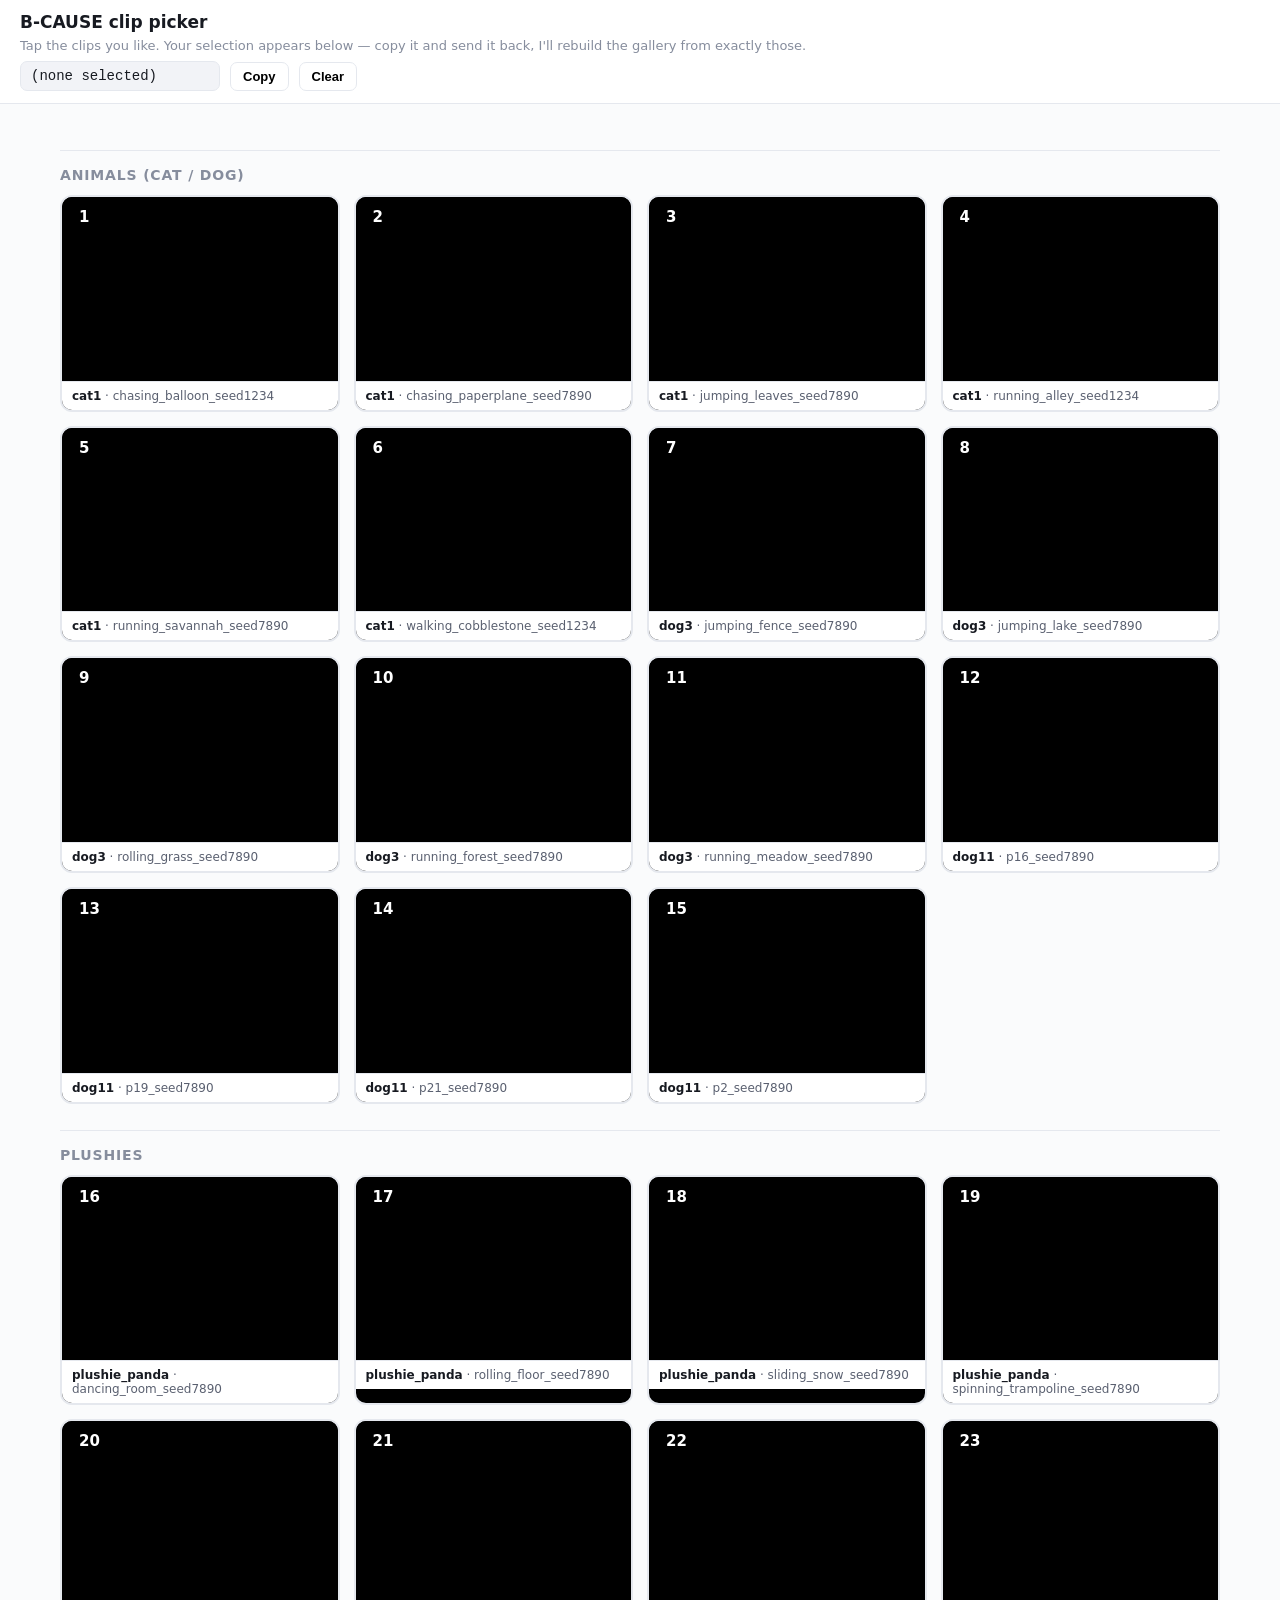
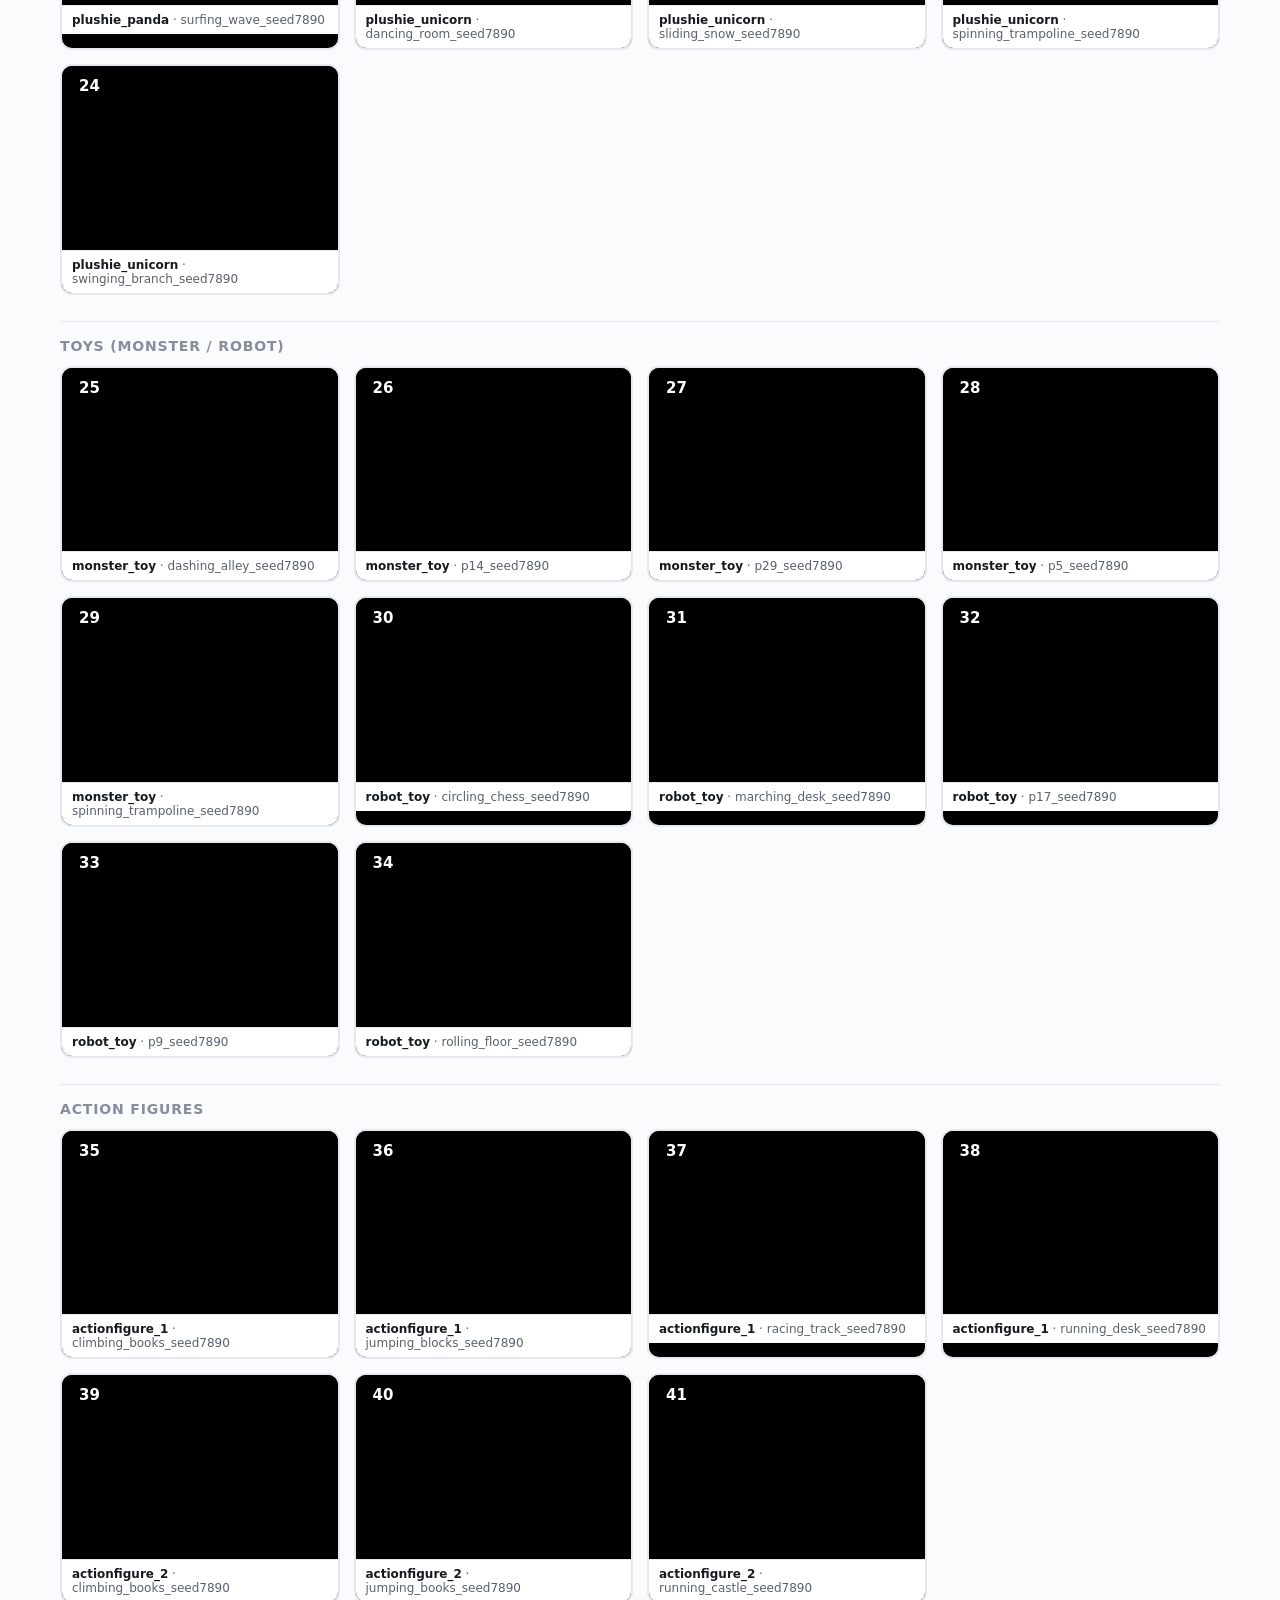
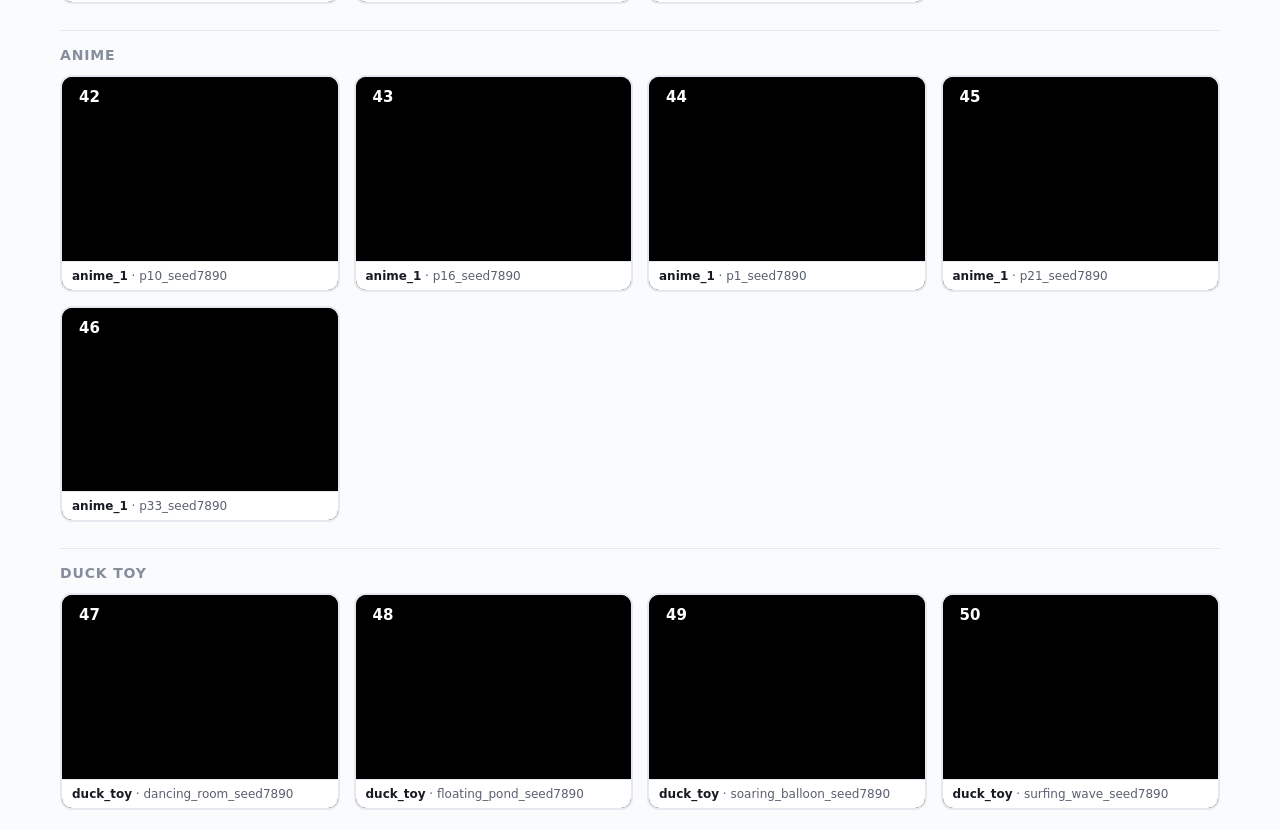
==== picker.html @ 15492db7 "Add clip picker page: 50 candidate clips, tap-to-select, for user-driven curation Co-Authored-By: Cl" ====
<!DOCTYPE html>
<html lang="en">
<head>
<meta charset="utf-8">
<meta name="viewport" content="width=device-width, initial-scale=1">
<title>B-CAUSE — clip picker</title>
<style>
  :root{--ink:#171a21;--muted:#868d9d;--line:#e5e8ee;--accent:#3f43c8;--ok:#12855b;}
  *{box-sizing:border-box}
  body{margin:0;font-family:Inter,system-ui,-apple-system,"Segoe UI",Roboto,sans-serif;color:var(--ink);background:#fafbfc}
  .bar{position:sticky;top:0;z-index:10;background:rgba(255,255,255,.92);backdrop-filter:blur(8px);
    border-bottom:1px solid var(--line);padding:12px 20px}
  .bar h1{font-size:17px;margin:0 0 6px}
  .bar p{margin:0;font-size:13px;color:var(--muted)}
  .selbox{display:flex;gap:10px;align-items:center;margin-top:8px;flex-wrap:wrap}
  .selbox code{background:#f2f3f7;border:1px solid var(--line);border-radius:7px;padding:6px 10px;
    font-size:14px;min-width:200px;display:inline-block}
  .selbox button{font-size:13px;font-weight:600;border:1px solid var(--line);background:#fff;border-radius:7px;
    padding:6px 12px;cursor:pointer}
  .selbox button:hover{border-color:var(--muted)}
  .wrap{max-width:1200px;margin:0 auto;padding:20px}
  h2.grp{font-size:14px;text-transform:uppercase;letter-spacing:.06em;color:var(--muted);
    margin:26px 0 12px;border-top:1px solid var(--line);padding-top:16px}
  .grid{display:grid;grid-template-columns:repeat(4,1fr);gap:14px}
  @media(max-width:900px){.grid{grid-template-columns:repeat(2,1fr)}}
  @media(max-width:560px){.grid{grid-template-columns:1fr}}
  .card{border:2px solid var(--line);border-radius:12px;overflow:hidden;background:#000;cursor:pointer;
    position:relative;transition:border-color .12s, transform .12s}
  .card:hover{transform:translateY(-2px)}
  .card.sel{border-color:var(--ok);box-shadow:0 0 0 3px rgba(18,133,91,.18)}
  .card video{width:100%;aspect-ratio:3/2;object-fit:cover;display:block;background:#000}
  .id{position:absolute;top:8px;left:8px;background:rgba(0,0,0,.72);color:#fff;font-weight:700;
    font-size:15px;padding:3px 9px;border-radius:7px;font-variant-numeric:tabular-nums}
  .check{position:absolute;top:8px;right:8px;width:26px;height:26px;border-radius:50%;
    background:rgba(0,0,0,.5);color:#fff;display:none;align-items:center;justify-content:center;font-size:16px}
  .card.sel .check{display:flex;background:var(--ok)}
  .meta{background:#fff;padding:7px 10px;font-size:12px;color:#5a6070;border-top:1px solid var(--line)}
  .meta b{color:var(--ink)}
</style>
</head>
<body>
<div class="bar">
  <h1>B-CAUSE clip picker</h1>
  <p>Tap the clips you like. Your selection appears below — copy it and send it back, I'll rebuild the gallery from exactly those.</p>
  <div class="selbox">
    <code id="sel">(none selected)</code>
    <button onclick="copySel()">Copy</button>
    <button onclick="clearSel()">Clear</button>
    <span id="count" style="font-size:13px;color:var(--muted)"></span>
  </div>
</div>
<div class="wrap" id="wrap"></div>
<script>
const SUBJ_LABEL={animal:"Animals (cat / dog)",plushie:"Plushies",toy:"Toys (monster / robot)","action-figure":"Action figures",anime:"Anime","animal-toy":"Duck toy"};
const selected=new Set();
const vobs=new IntersectionObserver(es=>es.forEach(e=>{const v=e.target;
  if(e.isIntersecting){if(!v.dataset.on){v.src=v.dataset.src;v.dataset.on=1}v.play().catch(()=>{})}else v.pause();}),{threshold:.25});
function updateSel(){
  const arr=[...selected].sort((a,b)=>a-b);
  document.getElementById('sel').textContent=arr.length?arr.join(', '):'(none selected)';
  document.getElementById('count').textContent=arr.length?arr.length+' selected':'';
}
function copySel(){const t=[...selected].sort((a,b)=>a-b).join(', ');navigator.clipboard&&navigator.clipboard.writeText(t);}
function clearSel(){selected.clear();document.querySelectorAll('.card.sel').forEach(c=>c.classList.remove('sel'));updateSel();}
fetch('data/picker.json',{cache:'no-store'}).then(r=>r.json()).then(items=>{
  const wrap=document.getElementById('wrap');
  const groups={};
  items.forEach(it=>{(groups[it.category]=groups[it.category]||[]).push(it)});
  Object.keys(groups).forEach(cat=>{
    const h=document.createElement('h2');h.className='grp';h.textContent=SUBJ_LABEL[cat]||cat;wrap.appendChild(h);
    const g=document.createElement('div');g.className='grid';
    groups[cat].forEach(it=>{
      const card=document.createElement('div');card.className='card';card.dataset.n=it.n;
      card.innerHTML=`<div class="id">${it.n}</div><div class="check">✓</div>
        <video muted loop playsinline preload="none" data-src="${it.video}"></video>
        <div class="meta"><b>${it.subject}</b> · ${it.file.replace('.mp4','')}</div>`;
      card.addEventListener('click',()=>{
        if(selected.has(it.n)){selected.delete(it.n);card.classList.remove('sel');}
        else{selected.add(it.n);card.classList.add('sel');}
        updateSel();
      });
      vobs.observe(card.querySelector('video'));
      g.appendChild(card);
    });
    wrap.appendChild(g);
  });
});
</script>
</body>
</html>
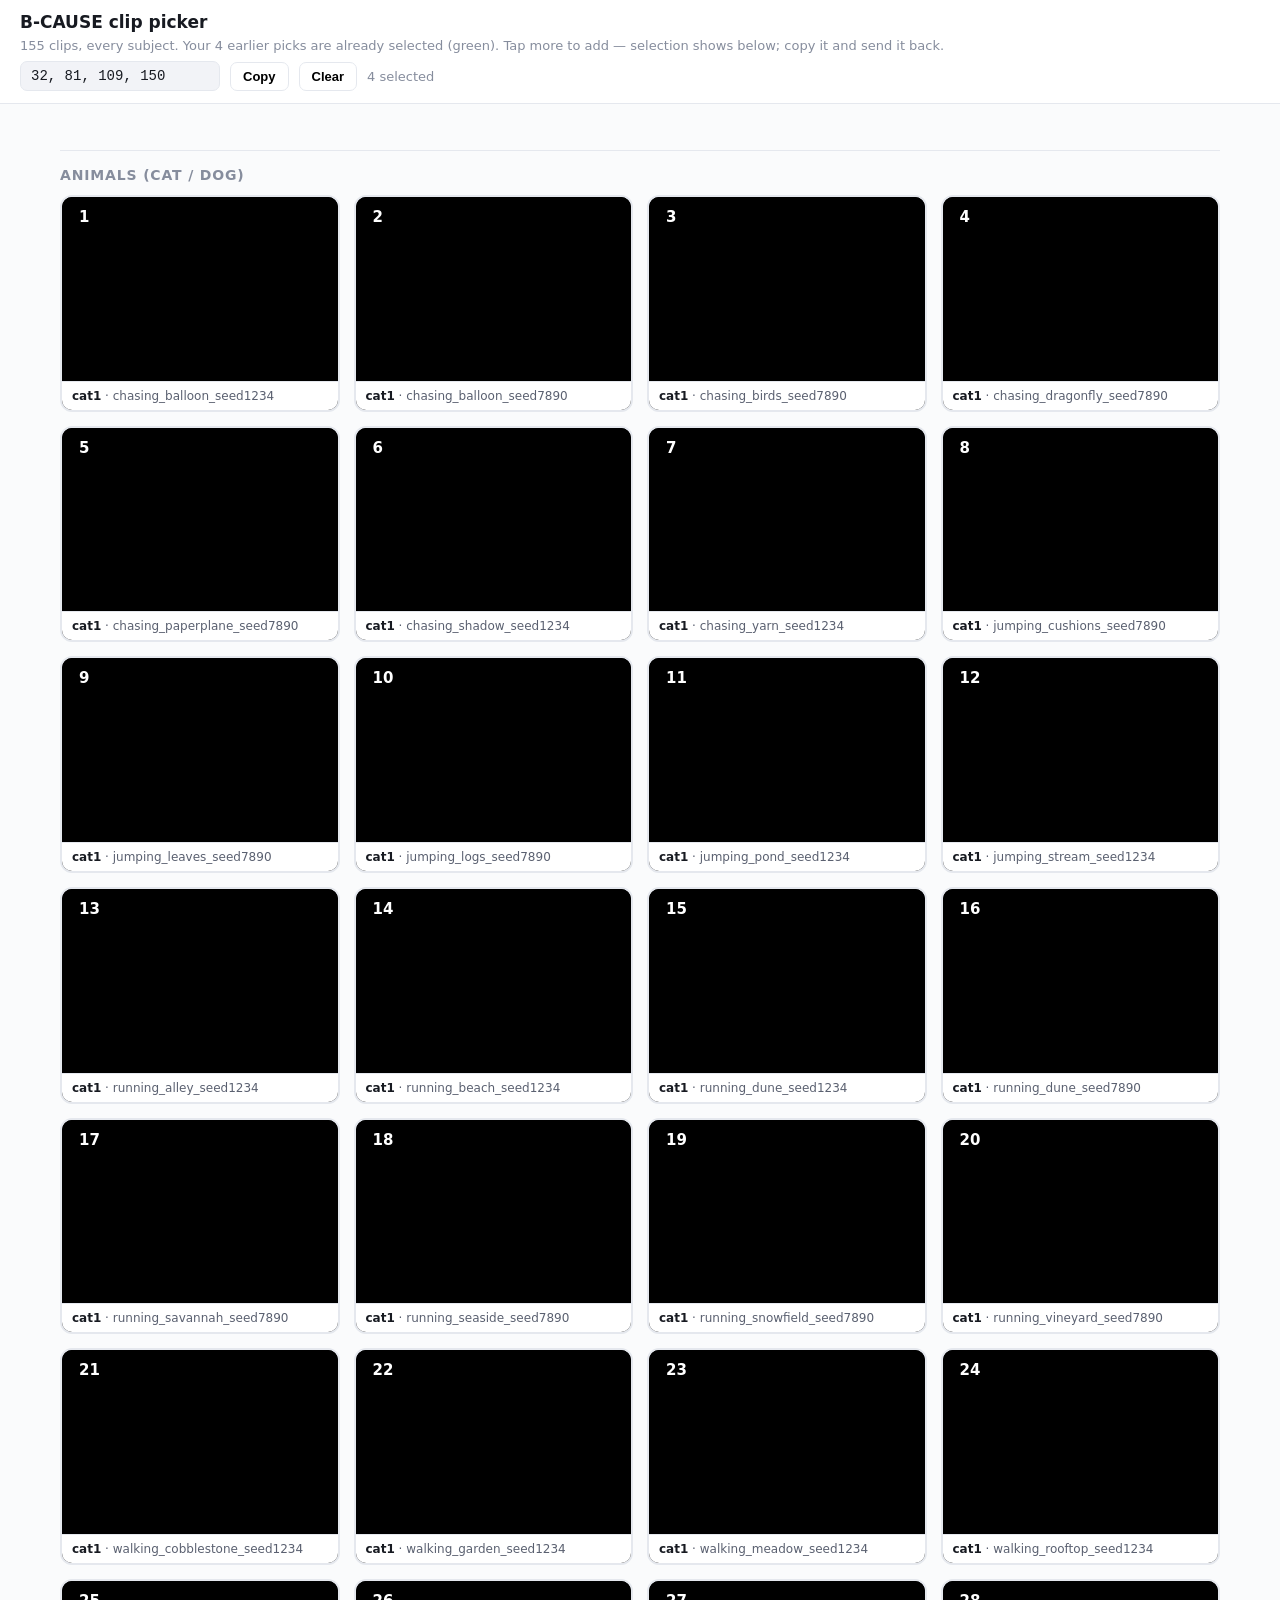
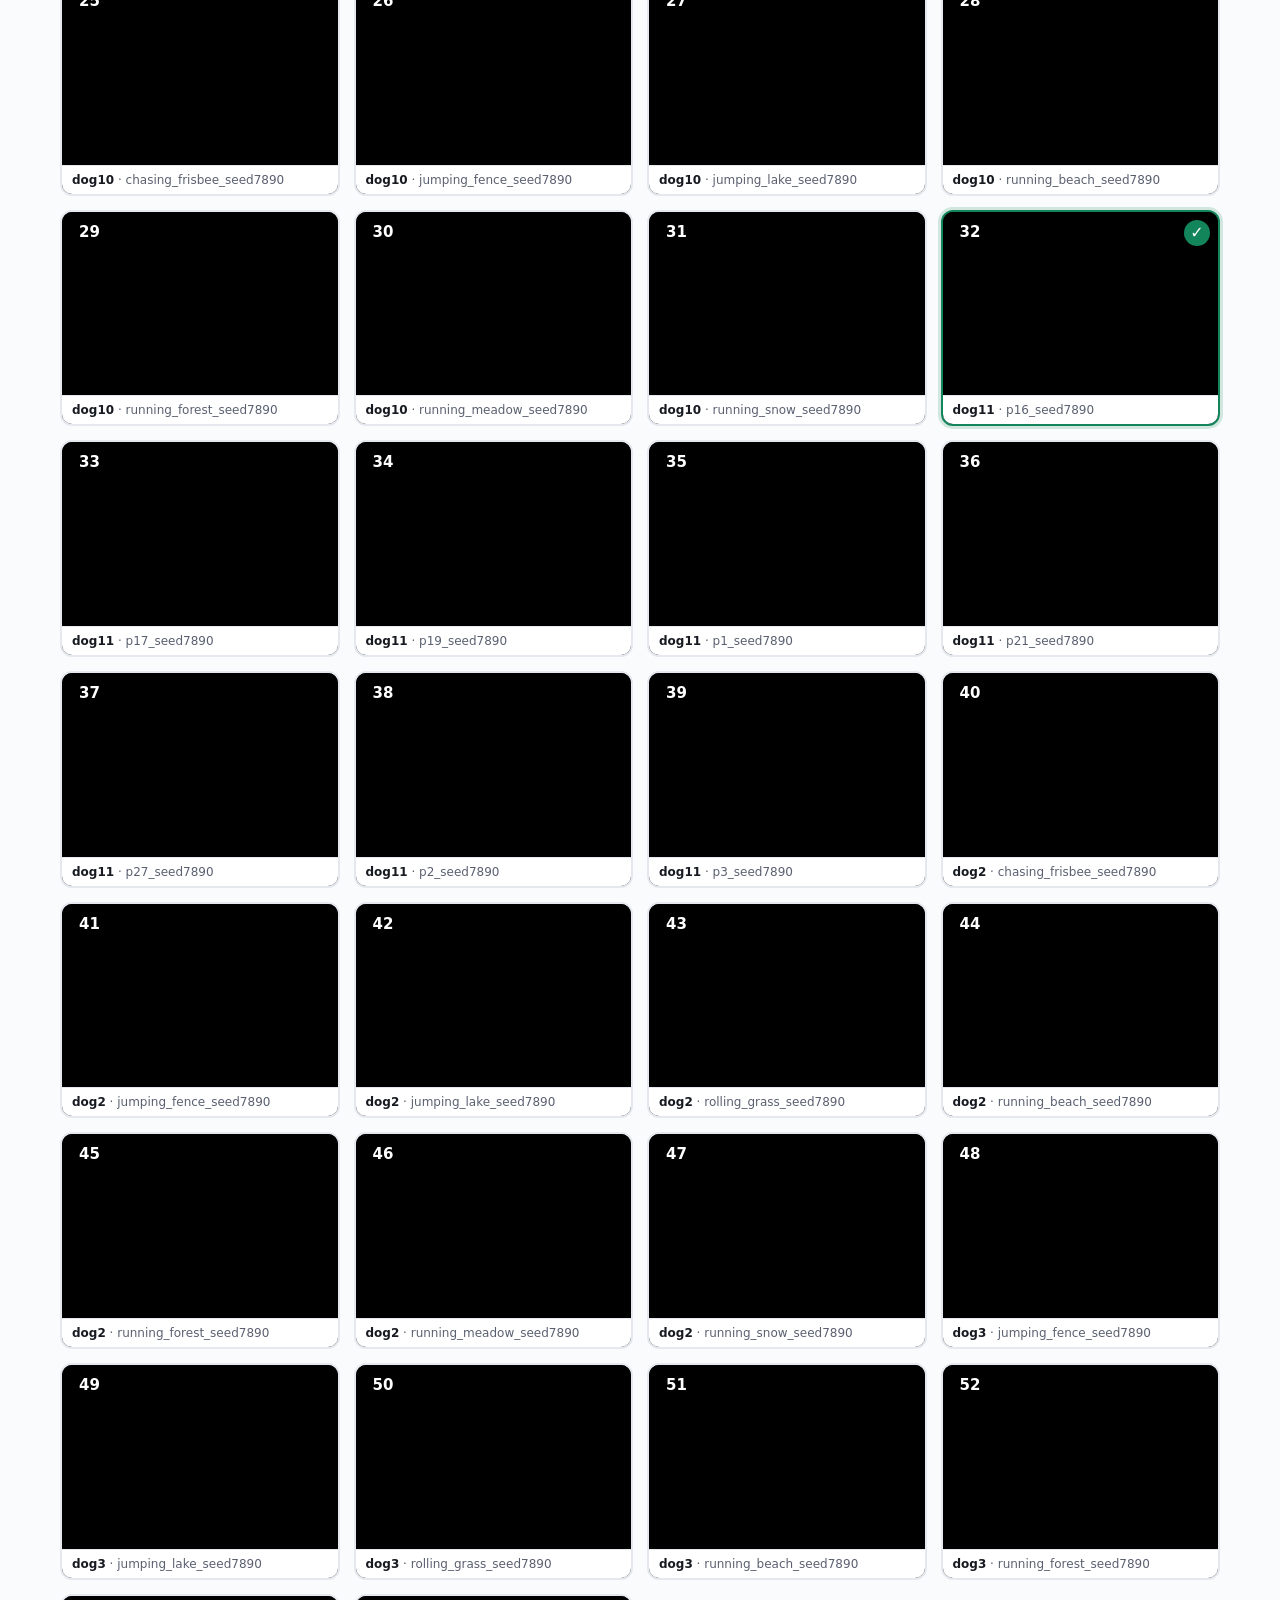
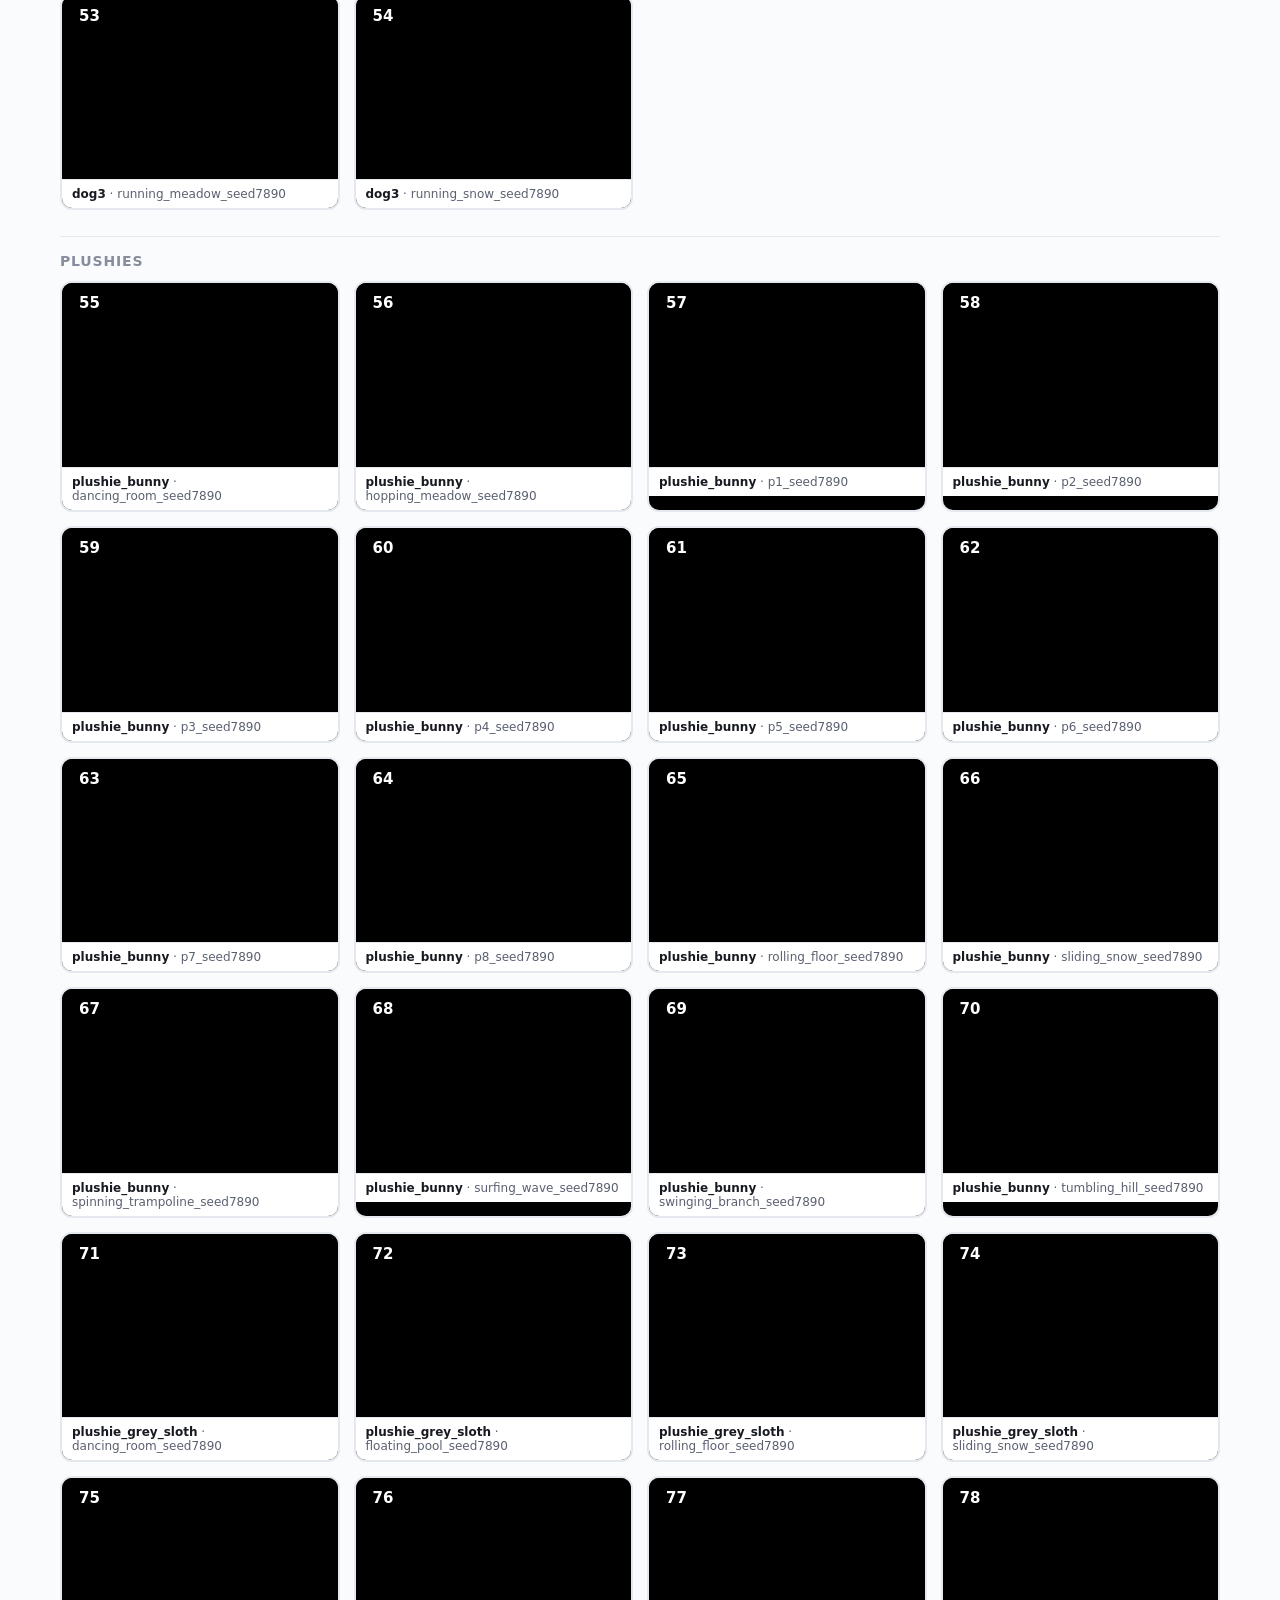
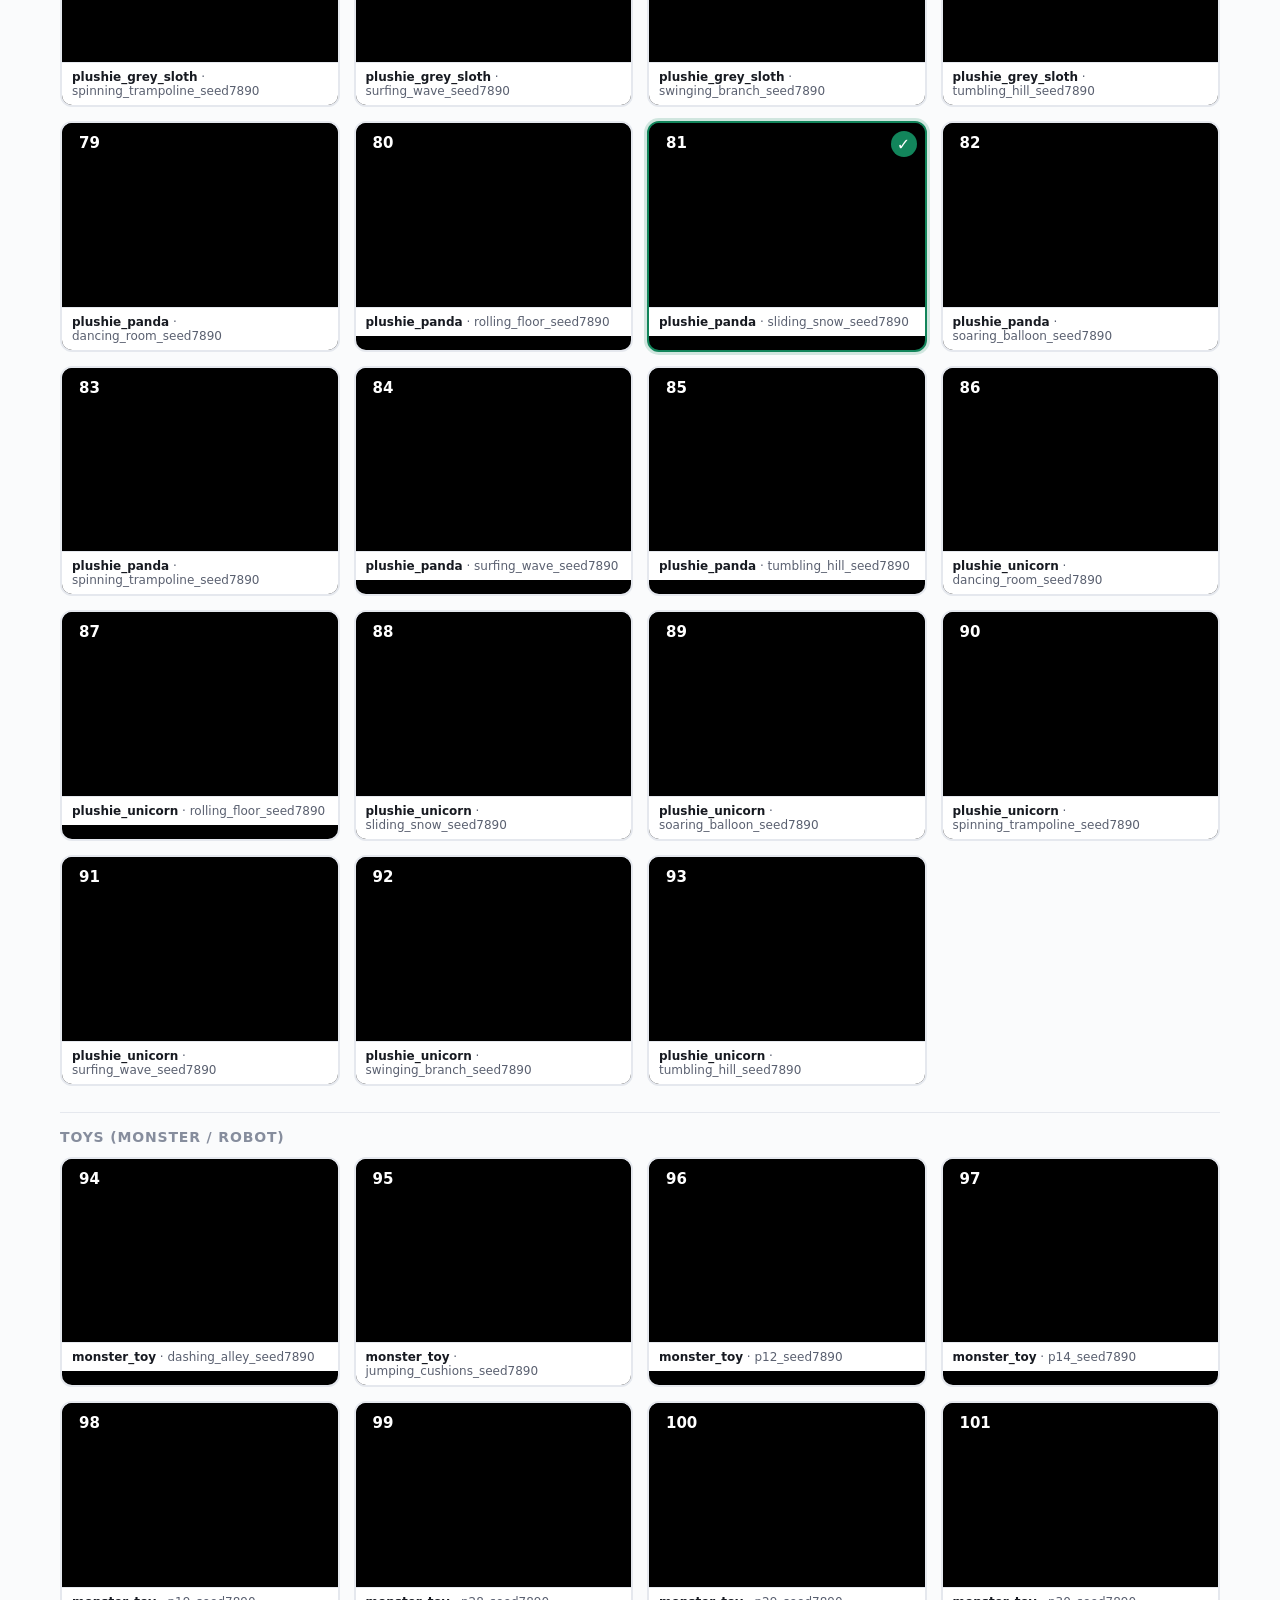
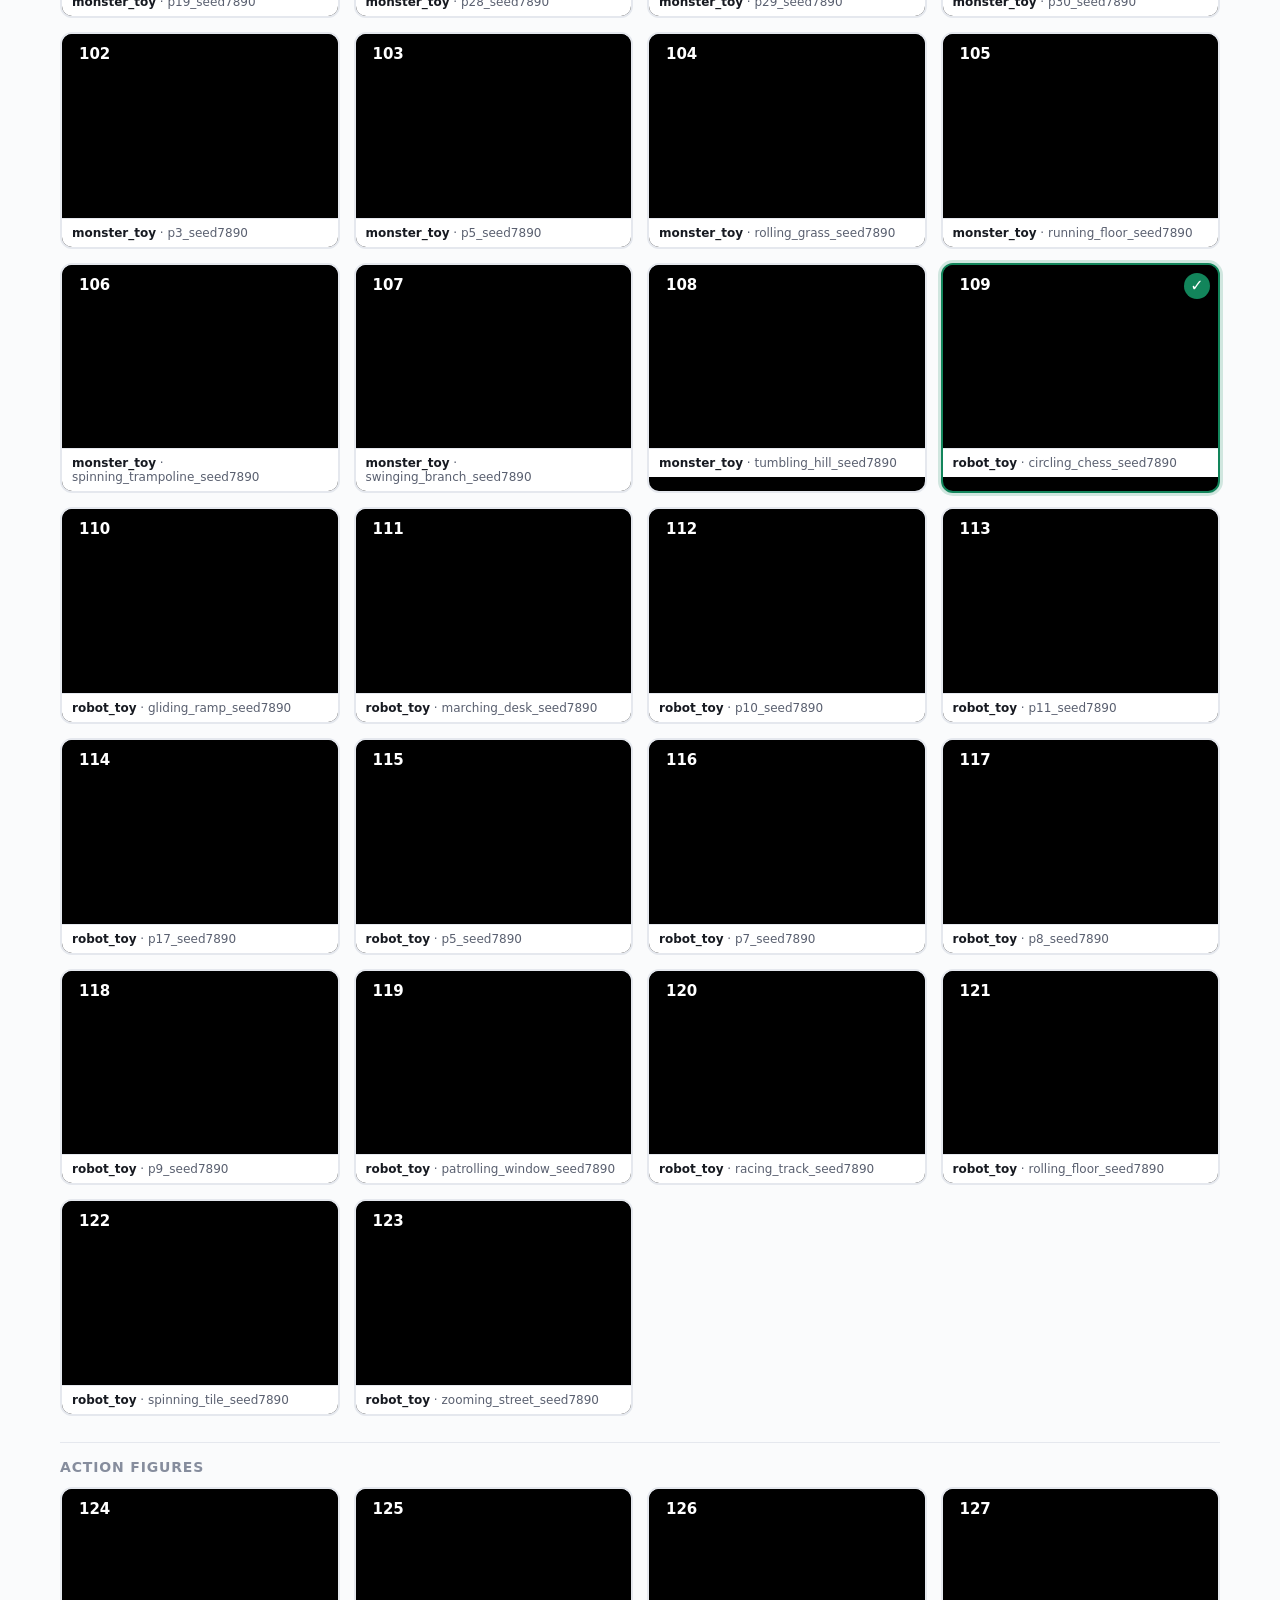
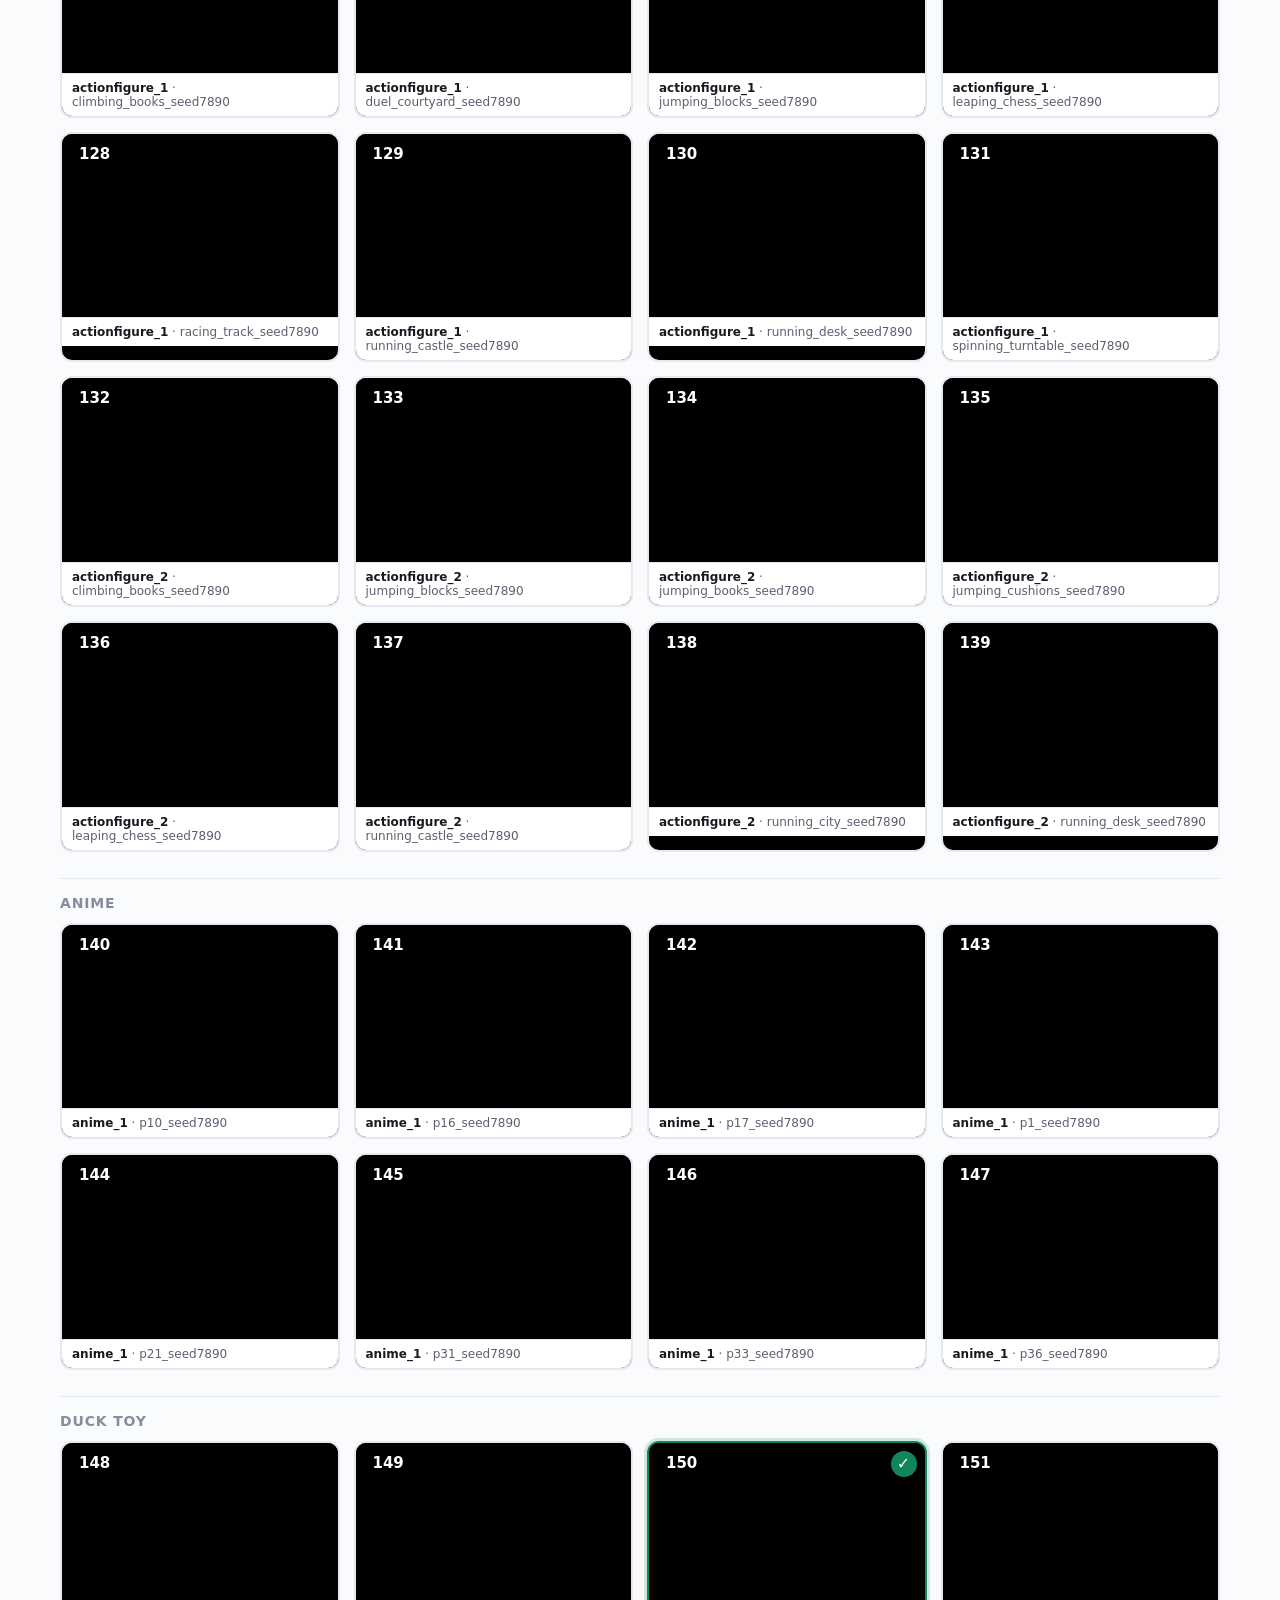
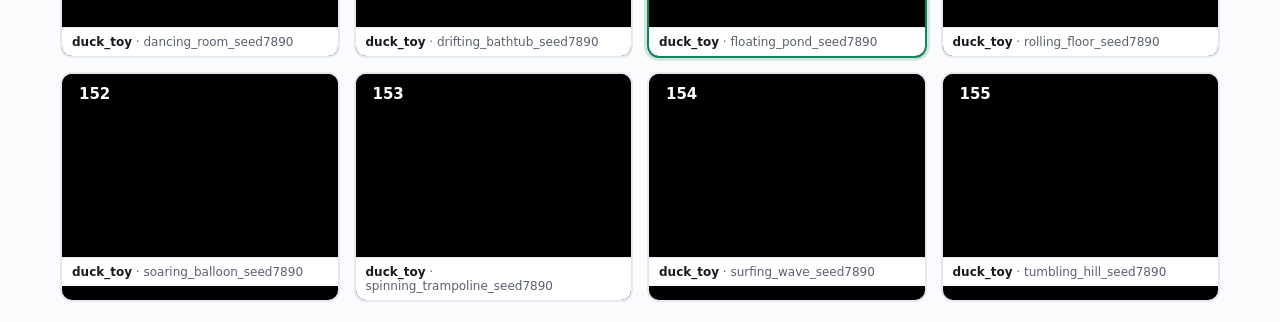
==== commit 9bf5b377: "Expand clip picker to 155 clips (all subjects); pre-select user's 4 earlier picks Co-Authored-By: Cl" ====
--- a/picker.html
+++ b/picker.html
@@ -41,7 +41,7 @@
 <body>
 <div class="bar">
   <h1>B-CAUSE clip picker</h1>
-  <p>Tap the clips you like. Your selection appears below — copy it and send it back, I'll rebuild the gallery from exactly those.</p>
+  <p>155 clips, every subject. Your 4 earlier picks are already selected (green). Tap more to add — selection shows below; copy it and send it back.</p>
   <div class="selbox">
     <code id="sel">(none selected)</code>
     <button onclick="copySel()">Copy</button>
@@ -51,7 +51,7 @@
 </div>
 <div class="wrap" id="wrap"></div>
 <script>
-const SUBJ_LABEL={animal:"Animals (cat / dog)",plushie:"Plushies",toy:"Toys (monster / robot)","action-figure":"Action figures",anime:"Anime","animal-toy":"Duck toy"};
+const SUBJ_LABEL={animal:"Animals (cat / dog)",plushie:"Plushies",toy:"Toys (monster / robot)","action-figure":"Action figures",anime:"Anime","duck-toy":"Duck toy"};
 const selected=new Set();
 const vobs=new IntersectionObserver(es=>es.forEach(e=>{const v=e.target;
   if(e.isIntersecting){if(!v.dataset.on){v.src=v.dataset.src;v.dataset.on=1}v.play().catch(()=>{})}else v.pause();}),{threshold:.25});
@@ -79,11 +79,13 @@
         else{selected.add(it.n);card.classList.add('sel');}
         updateSel();
       });
+      if(it.pre){selected.add(it.n);card.classList.add('sel');}
       vobs.observe(card.querySelector('video'));
       g.appendChild(card);
     });
     wrap.appendChild(g);
   });
+  updateSel();
 });
 </script>
 </body>
